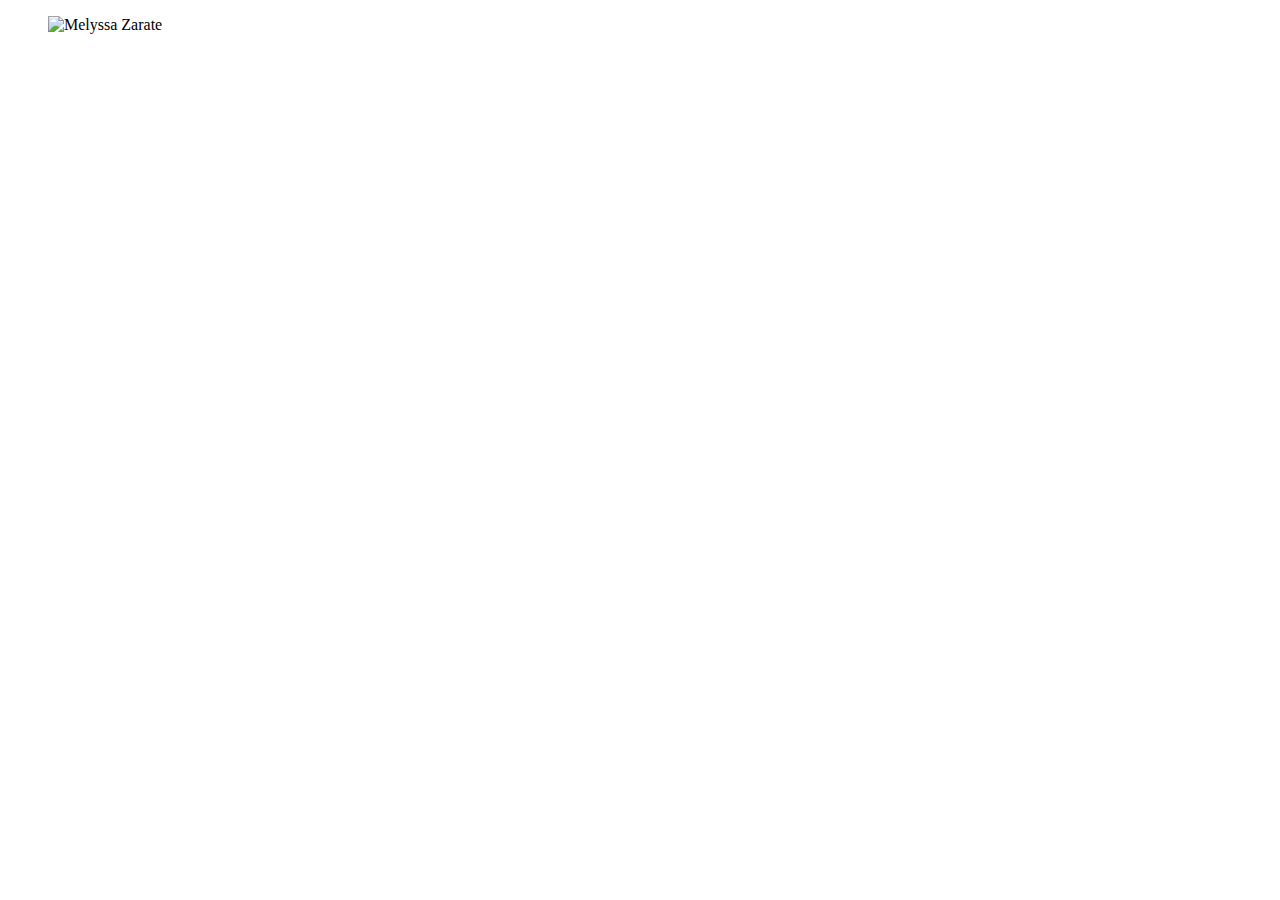
==== Assets/Index.html @ b876f7b3 "Created Index.html and style.css" ====
<!DOCTYPE html>
<html lang="en">

<head>
    <meta charset="UTF-8">
    <meta http-equiv="X-UA-Compatible" content="IE=edge">
    <meta name="viewport" content="width=device-width, initial-scale=1.0">
    <title>Personal Portfolio</title>
    <link rel="stylesheet" href="./Assets/css/sytle.css">

</head>
<body>
    <main>
        <aside class="sidebar" data-sidebar>
            <div class="sidebar-info">
                <figure class="profile-picture">
                    <img src="./Assets/images/" alt="Melyssa Zarate" width="80">
                </figure>
                
            </div>
        </aside>
    </main>
</body>
</html>
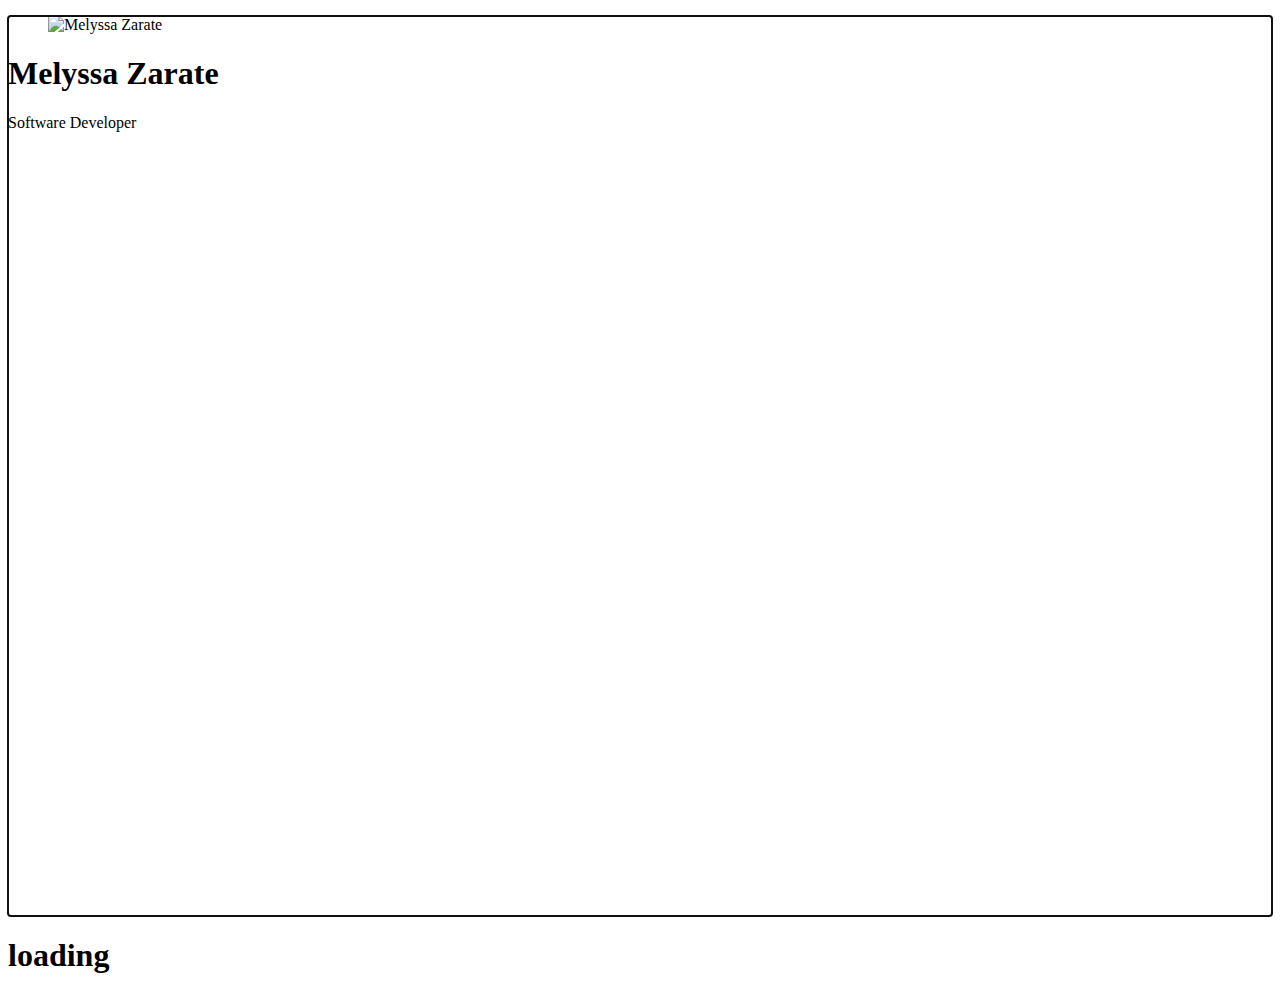
==== commit 7b2679fc: "Added scripts" ====
--- a/Assets/Index.html
+++ b/Assets/Index.html
@@ -2,21 +2,29 @@
 <html lang="en">
 
 <head>
+    <title>Personal Portfolio</title>
     <meta charset="UTF-8">
     <meta http-equiv="X-UA-Compatible" content="IE=edge">
+    <link rel="stylesheet" href="Assets/css/sytle.css">
+    <script src="scripts/jquery-1.8.3.min.js">
+    </script>
+    <script src="scripts/chromeFileProtocolFix.js"></script>
+    <script src="scripts/jquery.mobile-1.3.1.min.js">
+    </script>
     <meta name="viewport" content="width=device-width, initial-scale=1.0">
-    <title>Personal Portfolio</title>
-    <link rel="stylesheet" href="./Assets/css/sytle.css">
-
 </head>
 <body>
     <main>
         <aside class="sidebar" data-sidebar>
             <div class="sidebar-info">
                 <figure class="profile-picture">
-                    <img src="./Assets/images/" alt="Melyssa Zarate" width="80">
+                    <img src="Assets/images/profile-pic.png" alt="Melyssa Zarate" width="80">
                 </figure>
-                
+                <div class="info-content">
+                    <h1 class="name" title="Melyssa Zarate">Melyssa Zarate</h1>
+                    <p class="title">Software Developer</p>
+                </div>
+
             </div>
         </aside>
     </main>
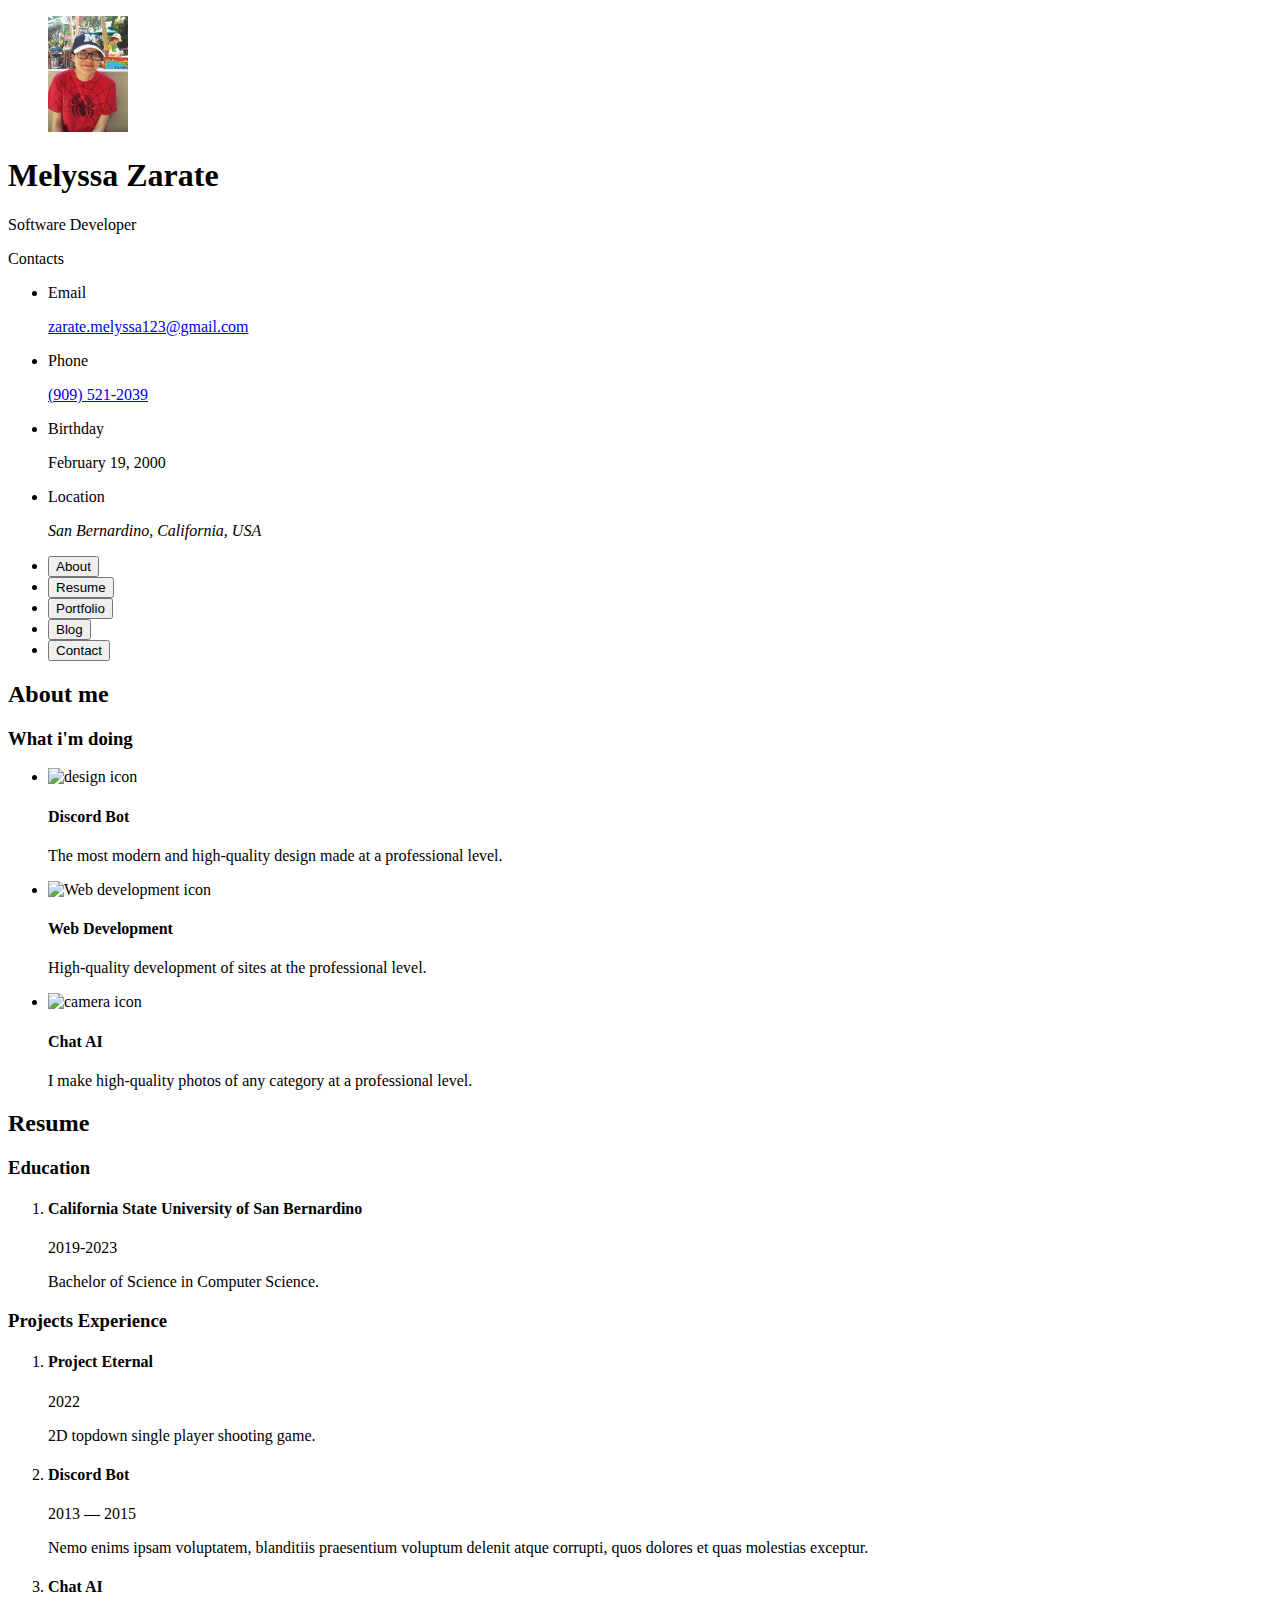
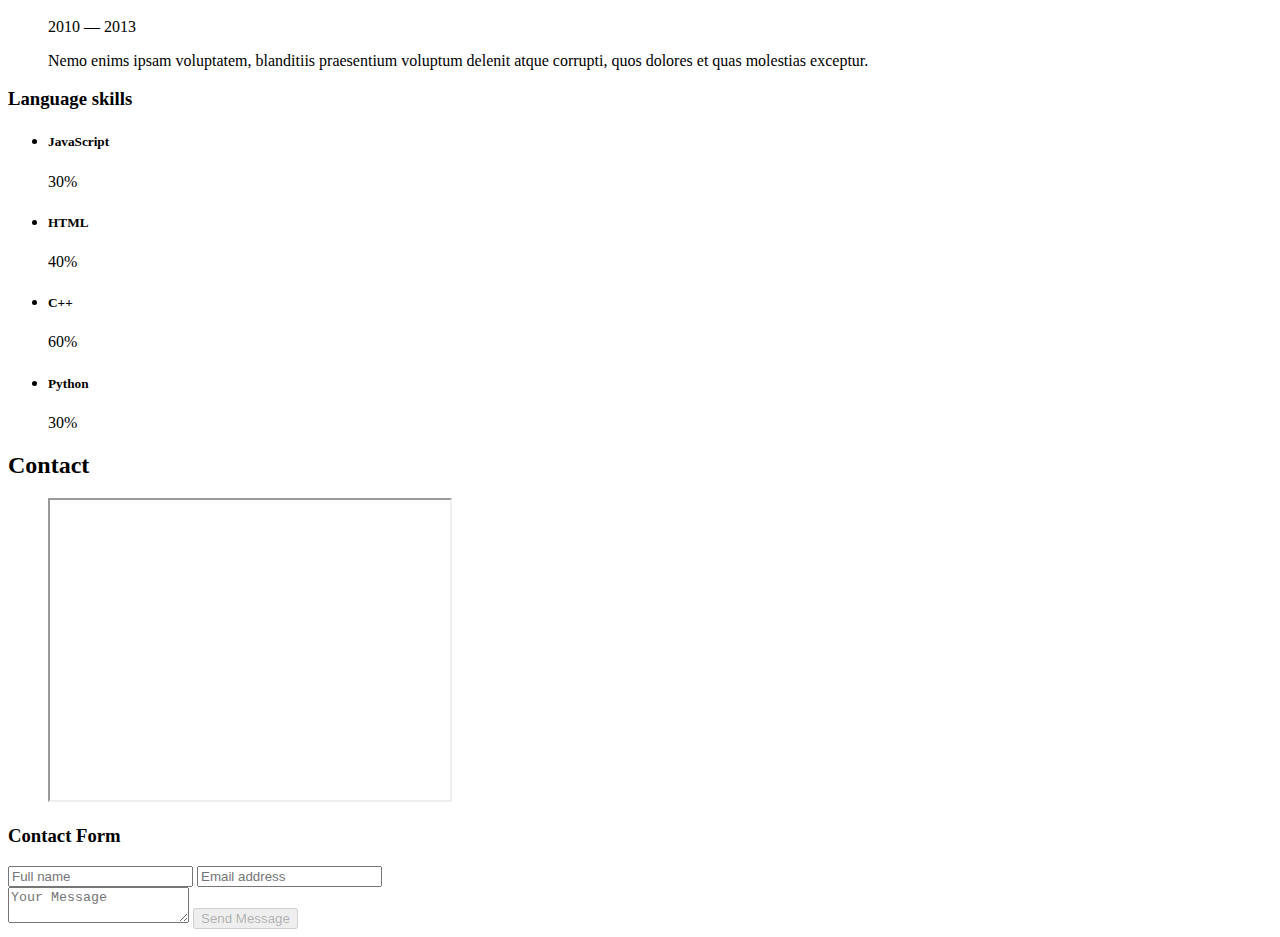
==== commit e0c19fb2: "Updated index.html" ====
--- a/Assets/Index.html
+++ b/Assets/Index.html
@@ -8,8 +8,8 @@
     <link rel="stylesheet" href="Assets/css/sytle.css">
     <script src="scripts/jquery-1.8.3.min.js">
     </script>
-    <script src="scripts/chromeFileProtocolFix.js"></script>
-    <script src="scripts/jquery.mobile-1.3.1.min.js">
+    <!--<script src="scripts/chromeFileProtocolFix.js"></script>
+    <script src="scripts/jquery.mobile-1.3.1.min.js">-->
     </script>
     <meta name="viewport" content="width=device-width, initial-scale=1.0">
 </head>
@@ -18,15 +18,331 @@
         <aside class="sidebar" data-sidebar>
             <div class="sidebar-info">
                 <figure class="profile-picture">
-                    <img src="Assets/images/profile-pic.png" alt="Melyssa Zarate" width="80">
+                    <img src="images/profile-pic.png" alt="Melyssa Zarate" width="80">
                 </figure>
                 <div class="info-content">
                     <h1 class="name" title="Melyssa Zarate">Melyssa Zarate</h1>
                     <p class="title">Software Developer</p>
                 </div>
+                <!--
+                <button class="info_more-btn" data-sidebar-btn>
+                    <span>Show Contacts</span>
+                    <ion-icon name="chevron-down"></ion-icon>
+                </button>-->
+                <span>Contacts</span>
+                <ion-icon name="chevron-down"></ion-icon>
+            </div>
+            <div class="sidebar-info_more">
+                <div class="separator"></div>
+                <ul class="contacts-list">
+                  <li class="contact-item">
+                    <div class="icon-box">
+                      <ion-icon name="mail-outline"></ion-icon>
+                    </div>
+                    <div class="contact-info">
+                      <p class="contact-title">Email</p>
+                      <a href="mailto:zarate.melyssa123@gmail.com" class="contact-link">zarate.melyssa123@gmail.com</a>
+                    </div>
+                  </li>
+                  <li class="contact-item">
+                    <div class="icon-box">
+                      <ion-icon name="phone-portrait-outline"></ion-icon>
+                    </div>
+                    <div class="contact-info">
+                      <p class="contact-title">Phone</p>
+                      <a href="tel:9095212039" class="contact-link">(909) 521-2039</a>
+                    </div>
+                  </li>
+                  <li class="contact-item">
+                    <div class="icon-box">
+                      <ion-icon name="calendar-outline"></ion-icon>
+                    </div>
+                    <div class="contact-info">
+                      <p class="contact-title">Birthday</p>
+                      <time datetime="1982-06-23">February 19, 2000</time>
+                    </div>
+                  </li>
+                  <li class="contact-item">
+                    <div class="icon-box">
+                      <ion-icon name="location-outline"></ion-icon>
+                    </div>
+                    <div class="contact-info">
+                      <p class="contact-title">Location</p>
+                      <address>San Bernardino, California, USA</address>
+                    </div>
+                  </li>
+                </ul>
+                <!--<div class="separator"></div>
+                <ul class="social-list">
+                  <li class="social-item">
+                    <a href="#" class="social-link">
+                      <ion-icon name="logo-facebook"></ion-icon>
+                    </a>
+                  </li>
+                  <li class="social-item">
+                    <a href="#" class="social-link">
+                      <ion-icon name="logo-twitter"></ion-icon>
+                    </a>
+                  </li>
+                  <li class="social-item">
+                    <a href="#" class="social-link">
+                      <ion-icon name="logo-instagram"></ion-icon>
+                    </a>
+                  </li>
+                </ul>
+              </div>-->        
+        </aside>
+        <div class="main-content">
+            <nav class="navbar">
+              <ul class="navbar-list">
+                <li class="navbar-item">
+                  <button class="navbar-link  active" data-nav-link>About</button>
+                </li>
+                <li class="navbar-item">
+                  <button class="navbar-link" data-nav-link>Resume</button>
+                </li>
+                <li class="navbar-item">
+                  <button class="navbar-link" data-nav-link>Portfolio</button>
+                </li>
+                <li class="navbar-item">
+                  <button class="navbar-link" data-nav-link>Blog</button>
+                </li>
+                <li class="navbar-item">
+                  <button class="navbar-link" data-nav-link>Contact</button>
+                </li>
+              </ul>
+            </nav>
+      
+            <article class="about  active" data-page="about">
+              <header>
+                <h2 class="h2 article-title">About me</h2>
+              </header>
+              <section class="about-text">
+                <p>
 
-            </div>
-        </aside>
+                </p>
+                <p>
+                  
+                </p>
+              </section>
+              <section class="service">
+                <h3 class="h3 service-title">What i'm doing</h3>
+                <ul class="service-list">
+                  <li class="service-item">
+                    <div class="service-icon-box">
+                      <img src="./assets/images/icon-design.svg
+                      " alt="design icon" width="40">
+                    </div>
+                    <div class="service-content-box">
+                      <h4 class="h4 service-item-title">Discord Bot</h4>
+                      <p class="service-item-text">
+                        The most modern and high-quality design made at a professional level.
+                      </p>
+                    </div>
+                  </li>
+                  <li class="service-item">
+                    <div class="service-icon-box">
+                      <img src="./assets/images/icon-dev.svg" alt="Web development icon" width="40">
+                    </div>
+                    <div class="service-content-box">
+                      <h4 class="h4 service-item-title">Web Development</h4>
+                      <p class="service-item-text">
+                        High-quality development of sites at the professional level.
+                      </p>
+                    </div>
+                  </li>
+                  <li class="service-item">
+                    <div class="service-icon-box">
+                      <img src="./assets/images/icon-photo.svg" alt="camera icon" width="40">
+                    </div>
+                    <div class="service-content-box">
+                      <h4 class="h4 service-item-title">Chat AI</h4>
+                      <p class="service-item-text">
+                        I make high-quality photos of any category at a professional level.
+                      </p>
+                    </div>
+                  </li>
+                </ul>
+              </section>
+              </div>
+            </article>
+            <article class="resume" data-page="resume">
+      
+              <header>
+                <h2 class="h2 article-title">Resume</h2>
+              </header>
+      
+              <section class="timeline">
+      
+                <div class="title-wrapper">
+                  <div class="icon-box">
+                    <ion-icon name="book-outline"></ion-icon>
+                  </div>
+      
+                  <h3 class="h3">Education</h3>
+                </div>
+      
+                <ol class="timeline-list">
+                  <li class="timeline-item">
+                    <h4 class="h4 timeline-item-title">California State University of San Bernardino</h4>
+                    <span>2019-2023</span>
+                    <p class="timeline-text">
+                        Bachelor of Science in Computer Science.
+                    </p>
+                  </li>
+                </ol>
+      
+              </section>
+      
+              <section class="timeline">
+      
+                <div class="title-wrapper">
+                  <div class="icon-box">
+                    <ion-icon name="book-outline"></ion-icon>
+                  </div>
+      
+                  <h3 class="h3">Projects Experience</h3>
+                </div>
+      
+                <ol class="timeline-list">
+      
+                  <li class="timeline-item">
+      
+                    <h4 class="h4 timeline-item-title">Project Eternal</h4>
+      
+                    <span>2022</span>
+      
+                    <p class="timeline-text">
+                      2D topdown single player shooting game. 
+                    </p>
+      
+                  </li>
+      
+                  <li class="timeline-item">
+      
+                    <h4 class="h4 timeline-item-title">Discord Bot</h4>
+      
+                    <span>2013 — 2015</span>
+      
+                    <p class="timeline-text">
+                      Nemo enims ipsam voluptatem, blanditiis praesentium voluptum delenit atque corrupti, quos dolores et
+                      quas molestias
+                      exceptur.
+                    </p>
+      
+                  </li>
+      
+                  <li class="timeline-item">
+      
+                    <h4 class="h4 timeline-item-title">Chat AI</h4>
+      
+                    <span>2010 — 2013</span>
+      
+                    <p class="timeline-text">
+                      Nemo enims ipsam voluptatem, blanditiis praesentium voluptum delenit atque corrupti, quos dolores et
+                      quas molestias
+                      exceptur.
+                    </p>
+      
+                  </li>
+      
+                </ol>
+      
+              </section>
+      
+              <section class="skill">
+      
+                <h3 class="h3 skills-title">Language skills</h3>
+      
+                <ul class="skills-list content-card">
+      
+                  <li class="skills-item">
+      
+                    <div class="title-wrapper">
+                      <h5 class="h5">JavaScript</h5>
+                      <data value="80">30%</data>
+                    </div>
+      
+                    <div class="skill-progress-bg">
+                      <div class="skill-progress-fill" style="width: 80%;"></div>
+                    </div>
+      
+                  </li>
+      
+                  <li class="skills-item">
+      
+                    <div class="title-wrapper">
+                      <h5 class="h5">HTML</h5>
+                      <data value="70">40%</data>
+                    </div>
+      
+                    <div class="skill-progress-bg">
+                      <div class="skill-progress-fill" style="width: 70%;"></div>
+                    </div>
+      
+                  </li>
+      
+                  <li class="skills-item">
+      
+                    <div class="title-wrapper">
+                      <h5 class="h5">C++</h5>
+                      <data value="90">60%</data>
+                    </div>
+      
+                    <div class="skill-progress-bg">
+                      <div class="skill-progress-fill" style="width: 90%;"></div>
+                    </div>
+      
+                  </li>
+      
+                  <li class="skills-item">
+      
+                    <div class="title-wrapper">
+                      <h5 class="h5">Python</h5>
+                      <data value="50">30%</data>
+                    </div>
+      
+                    <div class="skill-progress-bg">
+                      <div class="skill-progress-fill" style="width: 50%;"></div>
+                    </div>
+      
+                  </li>
+      
+                </ul>
+      
+              </section>
+            </article>
+            <article class="contact" data-page="contact">
+              <header>
+                <h2 class="h2 article-title">Contact</h2>
+              </header>
+              <section class="mapbox" data-mapbox>
+                <figure>
+                  <iframe
+                    src="https://www.google.com/maps/embed?pb=!1m18!1m12!1m3!1d211321.85927460645!2d-117.43472948683585!3d34.14879679434754!2m3!1f0!2f0!3f0!3m2!1i1024!2i768!4f13.1!3m3!1m2!1s0x80c3537de2fdb8f3%3A0x2867c6788c87c28d!2sSan%20Bernardino%2C%20CA!5e0!3m2!1sen!2sus!4v1679270789772!5m2!1sen!2sus"
+                    width="400" height="300" loading="lazy"></iframe>
+                </figure>
+              </section>
+              <section class="contact-form">
+                <h3 class="h3 form-title">Contact Form</h3>
+                <form action="#" class="form" data-form>
+                  <div class="input-wrapper">
+                    <input type="text" name="fullname" class="form-input" placeholder="Full name" required data-form-input>
+                    <input type="email" name="email" class="form-input" placeholder="Email address" required data-form-input>
+                  </div>
+                  <textarea name="message" class="form-input" placeholder="Your Message" required data-form-input></textarea>
+                  <button class="form-btn" type="submit" disabled data-form-btn>
+                    <ion-icon name="paper-plane"></ion-icon>
+                    <span>Send Message</span>
+                  </button>
+                </form>
+              </section>
+            </article>
+          </div>
+        </main>
     </main>
+    <script scr="scripts/script.js"></script>
+    <script type="module" src="https://unpkg.com/ionicons@5.5.2/dist/ionicons/ionicons.esm.js"></script>
+    <script nomodule src="https://unpkg.com/ionicons@5.5.2/dist/ionicons/ionicons.js"></script>
 </body>
 </html>
